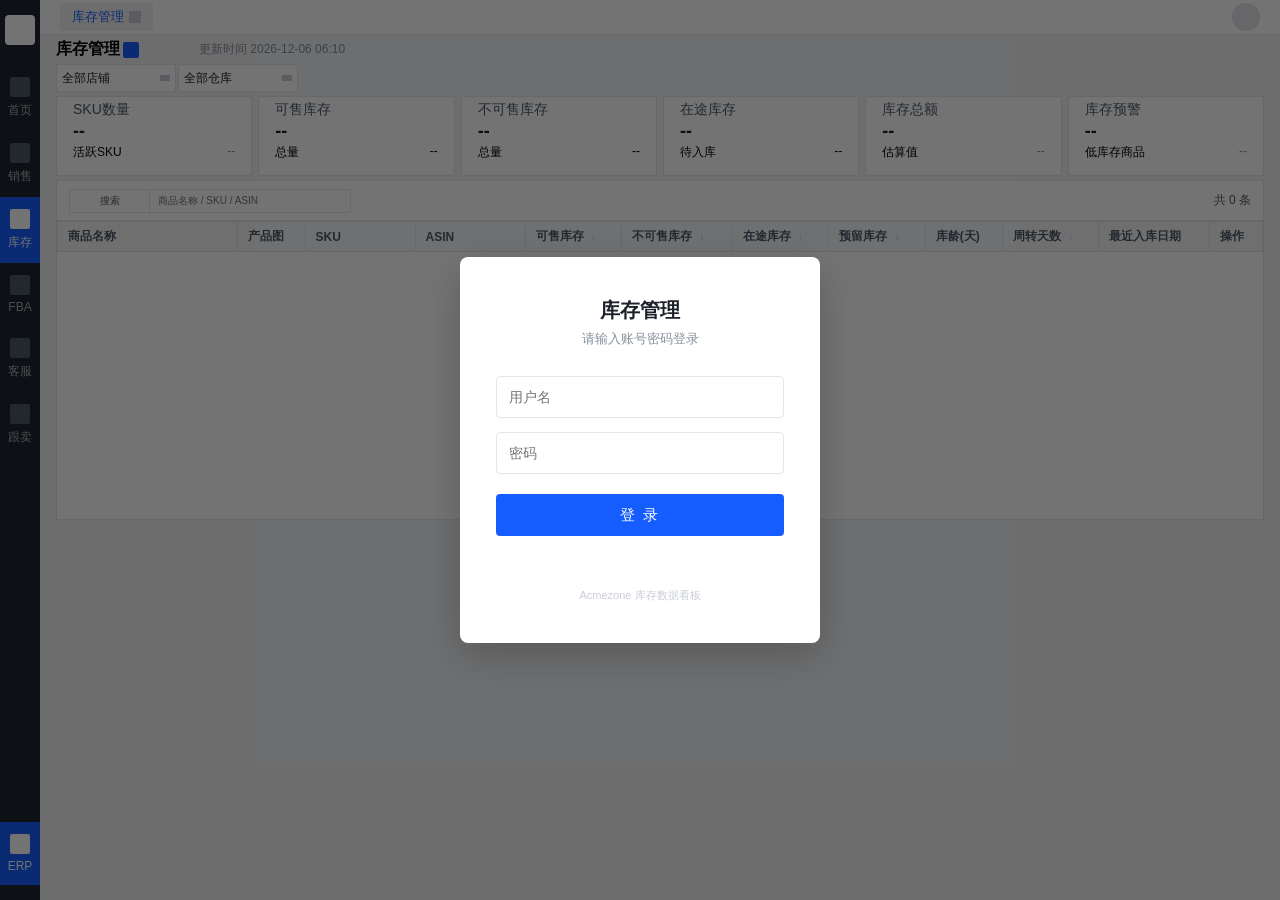
==== inventory.html @ 368c62e2 "Add files via upload" ====
<!DOCTYPE html>
<html lang="zh-CN">
<head>
    <meta charset="UTF-8">
    <meta name="viewport" content="width=device-width, initial-scale=1.0">
    <title>库存管理 - 控制面板</title>
    <link rel="stylesheet" href="css/dashboard.css">
</head>
<body>

    <!-- ===== 登录遮罩层 ===== -->
    <div id="loginOverlay" class="login-overlay hidden">
        <div class="login-card">
            <div class="login-title">库存管理</div>
            <div class="login-subtitle">请输入账号密码登录</div>
            <input type="text" id="loginUser" class="login-input" placeholder="用户名" autocomplete="username">
            <input type="password" id="loginPass" class="login-input" placeholder="密码" autocomplete="current-password">
            <button id="loginBtn" class="login-btn" onclick="doLogin()">登 录</button>
            <div id="loginError" class="login-error"></div>
            <div class="login-footer">Acmezone 库存数据看板</div>
        </div>
    </div>

    <!-- ===== 侧边栏 ===== -->
    <div class="sidebar">
        <div class="sidebar-logo"></div>
        <a class="nav-item" href="index.html">
            <div class="nav-icon-placeholder"></div>首页
        </a>
        <a class="nav-item" href="index.html">
            <div class="nav-icon-placeholder"></div>销售
        </a>
        <a class="nav-item active" href="inventory.html">
            <div class="nav-icon-placeholder" style="background-color:#fff;"></div>库存
        </a>
        <a class="nav-item" href="#">
            <div class="nav-icon-placeholder"></div>FBA
        </a>
        <a class="nav-item" href="#">
            <div class="nav-icon-placeholder"></div>客服
        </a>
        <a class="nav-item" href="#">
            <div class="nav-icon-placeholder"></div>跟卖
        </a>
        <a class="nav-item erp" href="#">
            <div class="nav-icon-placeholder" style="background-color:#fff;"></div>ERP
        </a>
    </div>

    <!-- ===== 主内容区 ===== -->
    <div class="main-container">
        <header class="top-header">
            <div class="header-tabs">
                <div class="tab active">库存管理<div class="close-icon-placeholder"></div></div>
            </div>
            <div class="header-right">
                <div class="user-avatar-placeholder"></div>
            </div>
        </header>

        <main class="content-scrollable">
            <div class="page-title-row">
                <div class="title-group">
                    <h2>库存管理<div style="width:16px;height:16px;background:#165dff;border-radius: 2px;display: inline-block;vertical-align: middle;"></div></h2>
                    <div class="update-time" style="margin-left: 60px;">更新时间
                        <span id="target-time"></span>
                    </div>
                </div>
            </div>

            <div class="filter-row">
                <div class="select-placeholder">全部店铺 <div class="arrow-placeholder"></div></div>
                <div class="select-placeholder">全部仓库 <div class="arrow-placeholder"></div></div>
            </div>

            <!-- ===== 库存总览卡片 ===== -->
            <div class="stats-grid" id="inventory-cards">
                <div class="stat-card">
                    <div class="stat-header">SKU数量</div>
                    <div class="stat-value" id="card-sku-count">--</div>
                    <div class="stat-footer" id="card-sku-footer"><span>活跃SKU</span><span class="trend-none">--</span></div>
                </div>
                <div class="stat-card">
                    <div class="stat-header">可售库存</div>
                    <div class="stat-value" id="card-sellable">--</div>
                    <div class="stat-footer" id="card-sellable-footer"><span>总量</span><span>--</span></div>
                </div>
                <div class="stat-card">
                    <div class="stat-header">不可售库存</div>
                    <div class="stat-value" id="card-unsellable">--</div>
                    <div class="stat-footer" id="card-unsellable-footer"><span>总量</span><span>--</span></div>
                </div>
                <div class="stat-card">
                    <div class="stat-header">在途库存</div>
                    <div class="stat-value" id="card-inbound">--</div>
                    <div class="stat-footer" id="card-inbound-footer"><span>待入库</span><span>--</span></div>
                </div>
                <div class="stat-card">
                    <div class="stat-header">库存总额</div>
                    <div class="stat-value" id="card-total-value">--</div>
                    <div class="stat-footer" id="card-value-footer"><span>估算值</span><span class="trend-none">--</span></div>
                </div>
                <div class="stat-card">
                    <div class="stat-header">库存预警</div>
                    <div class="stat-value" id="card-alert-count">--</div>
                    <div class="stat-footer" id="card-alert-footer"><span>低库存商品</span><span class="trend-none">--</span></div>
                </div>
            </div>

            <div class="table-toolbar">
                <div class="toolbar-left">
                    <div class="search-group">
                        <div style="padding: 0 8px; border-right:1px solid #e5e6eb; line-height:22px; width:80px; box-sizing: border-box; text-align: center; color: #4e5969;">搜索</div>
                        <input type="text" id="searchInput" placeholder="商品名称 / SKU / ASIN" oninput="handleSearch(event)" style="padding: 0 8px; border:none; line-height:22px; width:200px; box-sizing: border-box; font-size:10px; color: #1d2129;">
                    </div>
                </div>
                <div class="toolbar-right" style="display: flex; align-items: center; gap: 8px; font-size: 12px; color: #4e5969;">
                    <span id="toolbar-total-count">共 0 条</span>
                </div>
            </div>

            <!-- ===== 库存数据表格 ===== -->
            <div class="table-container">
                <table>
                    <thead>
                        <tr>
                            <th class="col-core1-id">商品名称</th>
                            <th>产品图</th>
                            <th class="col-core2-id">SKU</th>
                            <th class="col-core2-id">ASIN</th>
                            <th class="sortable" onclick="handleSort('可售库存')">可售库存 <span id="sort-icon-可售库存" class="sort-icon sort-none"></span></th>
                            <th class="sortable" onclick="handleSort('不可售库存')">不可售库存 <span id="sort-icon-不可售库存" class="sort-icon sort-none"></span></th>
                            <th class="sortable" onclick="handleSort('在途库存')">在途库存 <span id="sort-icon-在途库存" class="sort-icon sort-none"></span></th>
                            <th class="sortable" onclick="handleSort('预留库存')">预留库存 <span id="sort-icon-预留库存" class="sort-icon sort-none"></span></th>
                            <th>库龄(天)</th>
                            <th class="sortable" onclick="handleSort('周转天数')">周转天数 <span id="sort-icon-周转天数" class="sort-icon sort-none"></span></th>
                            <th>最近入库日期</th>
                            <th>操作</th>
                        </tr>
                    </thead>
                    <tbody>
                    </tbody>
                </table>
            </div>
        </main>
    </div>

    <!-- ===== 脚本加载 ===== -->
    <script src="js/common.js"></script>
    <script src="js/inventory.js"></script>
    <script>
        window.addEventListener('load', startTimeDisplay);
    </script>
</body>
</html>
---- css/dashboard.css ----
/* 基础样式复位 */
* { margin: 0; padding: 0; box-sizing: border-box; font-family: -apple-system, BlinkMacSystemFont, "Segoe UI", Roboto, "Helvetica Neue", Arial, sans-serif; }
body { background-color: #f2f3f5; display: flex; height: 100vh; overflow: hidden; }

/* 侧边栏样式 */
.sidebar { width: 40px; background-color: #1d232d; color: #fff; display: flex; flex-direction: column; align-items: center; padding: 15px 0; flex-shrink: 0; }
.sidebar-logo { width: 30px; height: 30px; background-color: #fff; margin-bottom: 20px; border-radius: 4px; }
.nav-item { width: 100%; padding: 12px 0; text-align: center; font-size: 12px; color: #a9adb2; cursor: pointer; text-decoration: none; display: block; }
.nav-item:hover { color: #fff; background-color: rgba(255,255,255,0.05); }
.nav-item.active { color: #fff; background-color: #165dff; }
.nav-icon-placeholder { width: 20px; height: 20px; background-color: #4e5969; margin: 0 auto 5px; border-radius: 2px; }
.nav-item.erp { margin-top: auto; background-color: #165dff; color: #fff; }

/* 右侧主内容容器 */
.main-container { flex: 1; display: flex; flex-direction: column; overflow: hidden; }
.top-header { height: 35px; background-color: #fff; border-bottom: 1px solid #e5e6eb; display: flex; align-items: center; justify-content: space-between; padding: 0 20px; }
.header-tabs { display: flex; gap: 10px; }
.tab { padding: 5px 12px; font-size: 13px; color: #4e5969; border-radius: 2px; display: flex; align-items: center; gap: 5px; }
.tab.active { background-color: #f2f3f5; color: #165dff; }
.close-icon-placeholder { width: 12px; height: 12px; background-color: #c9cdd4; }
.header-right { display: flex; align-items: center; gap: 15px; }
.user-avatar-placeholder { width: 28px; height: 28px; background-color: #e5e6eb; border-radius: 50%; }

/* 主区域内容滚动容器 */
.content-scrollable { flex: 1; padding: 4px 16px 16px 16px; display: flex; flex-direction: column; overflow-y: auto; }
.page-title-row { display: flex; justify-content: space-between; align-items: flex-end; margin-bottom: 4px; }
.title-group { display: flex; align-items: center; }
.title-group h2 { font-size: 16px; font-weight: 600; display: flex; align-items: center; gap: 3px; }
.update-time { font-size: 12px; color: #86909c; }

/* 筛选器行 */
.filter-row { display: flex; gap: 2px; margin-bottom: 4px; flex-wrap: wrap; }
.select-placeholder { min-width: 120px; height: 28px; background-color: #fff; border: 1px solid #e5e6eb; border-radius: 2px; padding: 0 5px; display: flex; align-items: center; justify-content: space-between; font-size: 12px; color: #1d2129; }
.arrow-placeholder { width: 10px; height: 6px; background-color: #c9cdd4; }

/* 数据卡片 */
.stats-grid { display: grid; grid-template-columns: repeat(6, 1fr); gap: 6px; margin-bottom: 4px; }
.stat-card { background-color: #fff; padding: 16px; padding-top: 4px; border-radius: 2px; border: 1px solid #e5e6eb; height: 80px; }
.stat-header { display: flex; justify-content: space-between; font-size: 14px; color: #4e5969; margin-bottom: 2px; }
.stat-value { font-size: 18px; font-weight: bold; color: #1d2129; margin-bottom: 2px; }
.stat-footer { font-size: 12px; display: flex; justify-content: space-between; }

.trend-up { color: #00b42a; font-weight: 500; }
.trend-down { color: #f53f3f; font-weight: 500; }
.trend-none { color: #86909c; }

/* 表格控制栏 */
.table-toolbar { background-color: #fff; padding: 12px; display: flex; justify-content: space-between; align-items: center; border: 1px solid #e5e6eb; border-bottom: none; height: 40px; }
.toolbar-left { display: flex; gap: 10px; align-items: center; }
.search-group { display: flex; border: 1px solid #e5e6eb; height: 24px; border-radius: 2px; font-size: 10px; background: #fff; }
.search-group input:focus { outline: none; }
.seg-control { display: flex; border: 1px solid #e5e6eb; border-radius: 2px; overflow: hidden; cursor: pointer; }
.seg-btn { padding: 0 12px; height: 24px; line-height: 24px; font-size: 10px; background: #fff; border-right: 1px solid #e5e6eb; transition: 0.2s; }
.seg-btn:last-child { border-right: none; }
.seg-btn.active { color: #165dff; border: 1px solid #165dff; position: relative; z-index: 1; }

/* 数据表格 */
.table-container { background-color: #fff; border: 1px solid #e5e6eb; overflow: auto; min-height: 300px; }
table { width: 100%; border-collapse: collapse; font-size: 12px; }
th { background-color: #f7f8fa; text-align: left; padding: 6px 10px; border: 1px solid #e5e6eb; color: #4e5969; font-weight: bold; position: sticky; top: 0; z-index: 10; white-space: nowrap; }
.resize-handle { position: absolute; right: -3px; top: 0; bottom: 0; width: 6px; cursor: col-resize; z-index: 20; background: transparent; transition: background-color 0.15s; }
.resize-handle:hover, .resize-handle.active { background-color: #165dff; }
td { padding: 6px 10px; border: 1px solid #e5e6eb; vertical-align: middle; word-break: break-all; }

.col-core1-id { width: 180px; min-width: 180px; max-width: 180px; white-space: nowrap; overflow: hidden; text-overflow: ellipsis; }
.col-core2-id { width: 110px; min-width: 110px; max-width: 110px; }
.col-core3-id { width: 80px; min-width: 80px; max-width: 80px; white-space: nowrap; overflow: hidden; text-overflow: ellipsis; }
.col-core4-id { width: 150px; min-width: 150px; max-width: 150px; white-space: nowrap; overflow: hidden; text-overflow: ellipsis; }

.action-link { color: #165dff; cursor: pointer; user-select: none; }
.sortable { cursor: pointer; user-select: none; transition: background-color 0.2s; }
.sortable:hover { background-color: #e5e6eb; }
.sort-icon { display: inline-block; margin-left: 4px; font-size: 10px; color: #c9cdd4; }
.sort-asc::after { content: '↑'; color: #165dff; }
.sort-desc::after { content: '↓'; color: #165dff; }
.sort-none::after { content: '↕'; }

/* 悬浮下拉框核心样式 */
.dropdown-container { position: relative; display: inline-block; }
.dropdown-list {
    display: none;
    position: absolute;
    top: 100%;
    left: 0;
    background-color: #fff;
    border: 1px solid #e5e6eb;
    box-shadow: 0 4px 10px rgba(0,0,0,0.1);
    border-radius: 4px;
    padding: 8px 12px;
    z-index: 100;
    min-width: 120px;
    max-height: 200px;
    overflow-y: auto;
    white-space: nowrap;
    margin-top: 4px;
    line-height: 1.6;
}
.dropdown-list.show { display: block; }

/* ===== 登录遮罩层 ===== */
.login-overlay {
    position: fixed; top: 0; left: 0; width: 100%; height: 100%;
    background: rgba(0, 0, 0, 0.55); z-index: 9999;
    display: flex; align-items: center; justify-content: center;
}
.login-overlay.hidden { display: none; }
.login-card {
    background: #fff; border-radius: 8px; padding: 40px 36px;
    width: 360px; box-shadow: 0 12px 40px rgba(0, 0, 0, 0.2);
    text-align: center;
}
.login-title { font-size: 20px; font-weight: 600; color: #1d2129; margin-bottom: 6px; }
.login-subtitle { font-size: 13px; color: #86909c; margin-bottom: 28px; }
.login-input {
    width: 100%; height: 42px; padding: 0 12px; margin-bottom: 14px;
    border: 1px solid #e5e6eb; border-radius: 4px; font-size: 14px;
    box-sizing: border-box; outline: none; transition: border-color 0.2s;
}
.login-input:focus { border-color: #165dff; box-shadow: 0 0 0 2px rgba(22, 93, 255, 0.1); }
.login-btn {
    width: 100%; height: 42px; background: #165dff; color: #fff;
    border: none; border-radius: 4px; font-size: 15px; cursor: pointer;
    margin-top: 6px; transition: background 0.2s; letter-spacing: 2px;
}
.login-btn:hover { background: #0e4bd6; }
.login-btn:disabled { background: #94b4f7; cursor: not-allowed; }
.login-error { color: #f53f3f; font-size: 12px; margin-top: 14px; min-height: 18px; }
.login-footer { margin-top: 20px; font-size: 11px; color: #c9cdd4; }
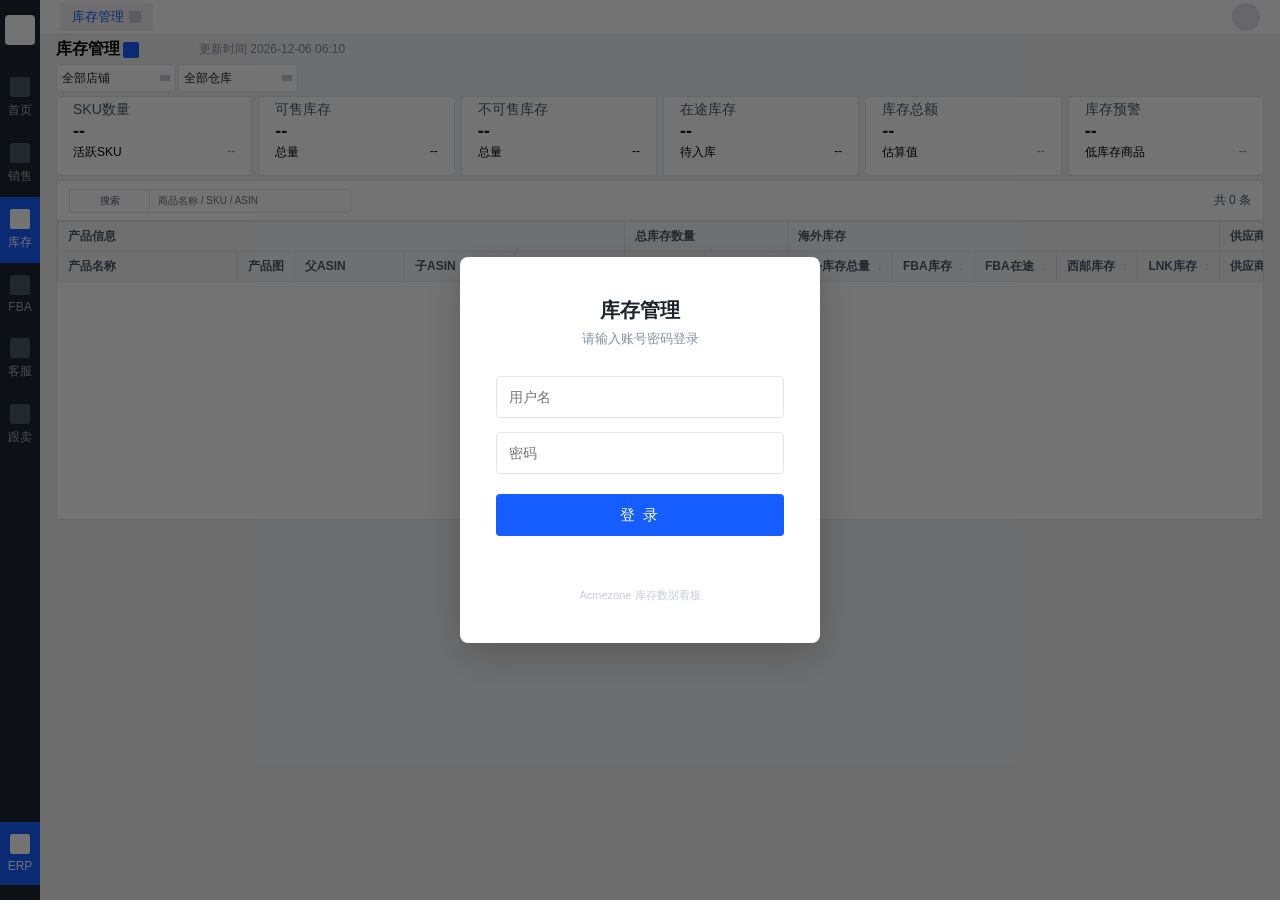
==== commit 9b6d748c: "Add files via upload" ====
--- a/inventory.html
+++ b/inventory.html
@@ -124,18 +124,37 @@
                 <table>
                     <thead>
                         <tr>
-                            <th class="col-core1-id">商品名称</th>
-                            <th>产品图</th>
-                            <th class="col-core2-id">SKU</th>
-                            <th class="col-core2-id">ASIN</th>
-                            <th class="sortable" onclick="handleSort('可售库存')">可售库存 <span id="sort-icon-可售库存" class="sort-icon sort-none"></span></th>
-                            <th class="sortable" onclick="handleSort('不可售库存')">不可售库存 <span id="sort-icon-不可售库存" class="sort-icon sort-none"></span></th>
-                            <th class="sortable" onclick="handleSort('在途库存')">在途库存 <span id="sort-icon-在途库存" class="sort-icon sort-none"></span></th>
-                            <th class="sortable" onclick="handleSort('预留库存')">预留库存 <span id="sort-icon-预留库存" class="sort-icon sort-none"></span></th>
-                            <th>库龄(天)</th>
-                            <th class="sortable" onclick="handleSort('周转天数')">周转天数 <span id="sort-icon-周转天数" class="sort-icon sort-none"></span></th>
-                            <th>最近入库日期</th>
-                            <th>操作</th>
+                            <!-- 第一行：分类 -->
+                            <th colspan="5" class="sticky-row1">产品信息</th>
+                            <th colspan="2">总库存数量</th>
+                            <th colspan="5">海外库存</th>
+                            <th colspan="5">供应商库存</th>
+                            <th colspan="5">供应商在途</th>
+                        </tr>
+                        <tr>
+                            <!-- 第二行：标题（与飞书字段对应） -->
+                            <th class="col-core1-id sticky-col-1">产品名称</th>
+                            <th class="sticky-col-2">产品图</th>
+                            <th class="col-core2-id">父ASIN</th>
+                            <th class="col-core2-id">子ASIN</th>
+                            <th class="col-core2-id">MSKU</th>
+                            <th class="sortable" onclick="handleSort('包含在途')">包含在途 <span id="sort-icon-包含在途" class="sort-icon sort-none"></span></th>
+                            <th class="sortable" onclick="handleSort('不含在途')">不含在途 <span id="sort-icon-不含在途" class="sort-icon sort-none"></span></th>
+                            <th class="sortable" onclick="handleSort('海外库存总量')">海外库存总量 <span id="sort-icon-海外库存总量" class="sort-icon sort-none"></span></th>
+                            <th class="sortable" onclick="handleSort('FBA库存')">FBA库存 <span id="sort-icon-FBA库存" class="sort-icon sort-none"></span></th>
+                            <th class="sortable" onclick="handleSort('FBA在途')">FBA在途 <span id="sort-icon-FBA在途" class="sort-icon sort-none"></span></th>
+                            <th class="sortable" onclick="handleSort('西邮库存')">西邮库存 <span id="sort-icon-西邮库存" class="sort-icon sort-none"></span></th>
+                            <th class="sortable" onclick="handleSort('LNK库存')">LNK库存 <span id="sort-icon-LNK库存" class="sort-icon sort-none"></span></th>
+                            <th class="sortable" onclick="handleSort('供应商库存总量')">供应商库存总量 <span id="sort-icon-供应商库存总量" class="sort-icon sort-none"></span></th>
+                            <th class="sortable" onclick="handleSort('杰戈工厂库存')">杰戈工厂库存 <span id="sort-icon-杰戈工厂库存" class="sort-icon sort-none"></span></th>
+                            <th class="sortable" onclick="handleSort('惠安工厂库存')">惠安工厂库存 <span id="sort-icon-惠安工厂库存" class="sort-icon sort-none"></span></th>
+                            <th class="sortable" onclick="handleSort('泉州工厂库存')">泉州工厂库存 <span id="sort-icon-泉州工厂库存" class="sort-icon sort-none"></span></th>
+                            <th class="sortable" onclick="handleSort('江西工厂库存')">江西工厂库存 <span id="sort-icon-江西工厂库存" class="sort-icon sort-none"></span></th>
+                            <th class="sortable" onclick="handleSort('供应商在途总量')">供应商在途总量 <span id="sort-icon-供应商在途总量" class="sort-icon sort-none"></span></th>
+                            <th class="sortable" onclick="handleSort('杰戈工厂在途')">杰戈工厂在途 <span id="sort-icon-杰戈工厂在途" class="sort-icon sort-none"></span></th>
+                            <th class="sortable" onclick="handleSort('惠安工厂在途')">惠安工厂在途 <span id="sort-icon-惠安工厂在途" class="sort-icon sort-none"></span></th>
+                            <th class="sortable" onclick="handleSort('泉州工厂在途')">泉州工厂在途 <span id="sort-icon-泉州工厂在途" class="sort-icon sort-none"></span></th>
+                            <th class="sortable" onclick="handleSort('江西工厂在途')">江西工厂在途 <span id="sort-icon-江西工厂在途" class="sort-icon sort-none"></span></th>
                         </tr>
                     </thead>
                     <tbody>
